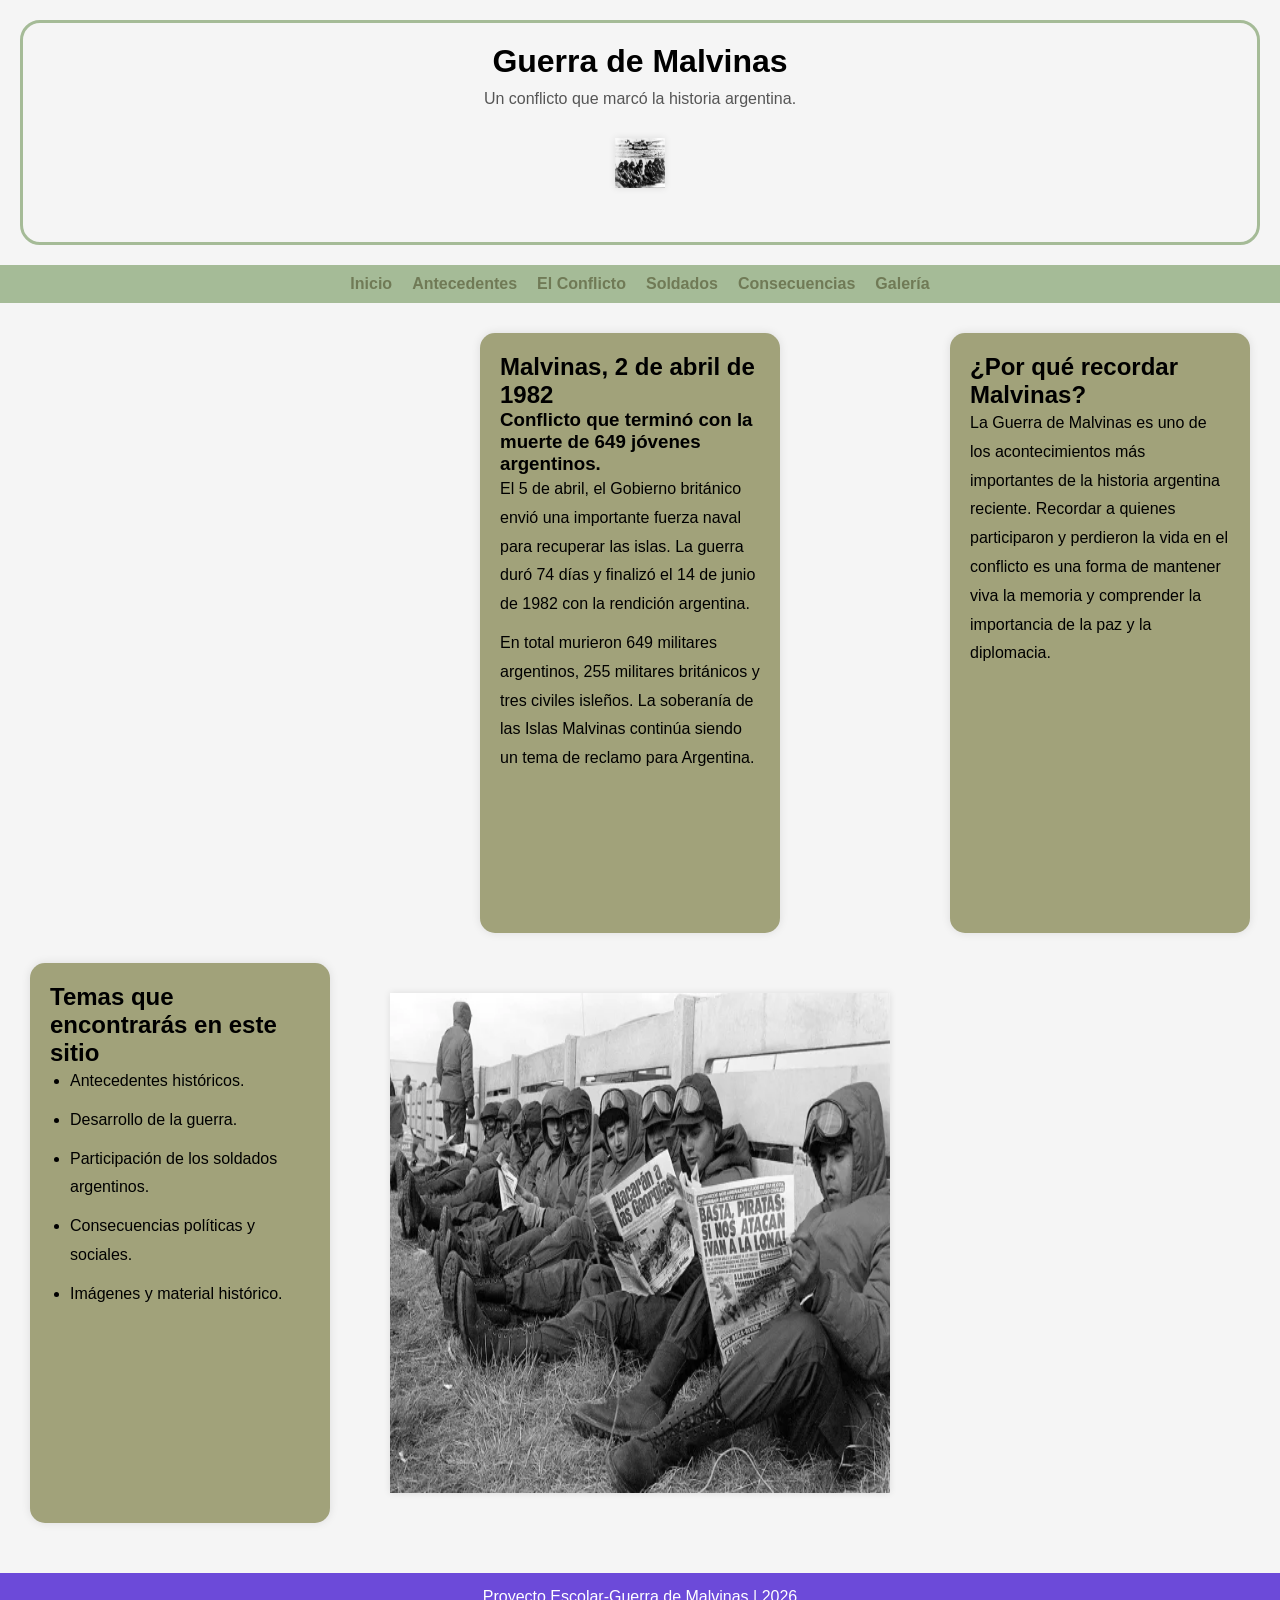
==== index.html @ 2944cec1 "añadi una section unica" ====
<!DOCTYPE html>
<html lang="es">

<head>
    <meta charset="UTF-8">
    <meta name="viewport" content="width=device-width, initial-scale=1.0">
    <title>Guerra de Malvinas</title>
    <link rel="stylesheet" href="estilos.css">
</head>

<body>

    <header>
        <h1>Guerra de Malvinas</h1>
        <p>Un conflicto que marcó la historia argentina.</p>
        <img src="assets/malvinas-scaled-1.jpg" alt="malvinas">
    </header>

    <nav>
        <ul>
            <li><a href="index.html">Inicio</a></li>
            <li><a href="antecedentes.html">Antecedentes</a></li>
            <li><a href="conflicto.html">El Conflicto</a></li>
            <li><a href="soldados.html">Soldados</a></li>
            <li><a href="consecuencias.html">Consecuencias</a></li>
            <li><a href="galeria.html">Galería</a></li>
        </ul>
    </nav>

    <main>

        <section class="primera-seccion">
            <h2>Malvinas, 2 de abril de 1982</h2>
            <h3>Conflicto que terminó con la muerte de 649 jóvenes argentinos.</h3>


            <p>
                El 5 de abril, el Gobierno británico envió una importante fuerza naval para recuperar
                las islas. La guerra duró 74 días y finalizó el 14 de junio de 1982 con la rendición
                argentina.
            </p>

            <p>
                En total murieron 649 militares argentinos, 255 militares británicos y tres civiles
                isleños. La soberanía de las Islas Malvinas continúa siendo un tema de reclamo para
                Argentina.
            </p>
        </section>

        <section class="primera-seccion">
            <h2>¿Por qué recordar Malvinas?</h2>

            <p>
                La Guerra de Malvinas es uno de los acontecimientos más importantes de la historia
                argentina reciente. Recordar a quienes participaron y perdieron la vida en el conflicto
                es una forma de mantener viva la memoria y comprender la importancia de la paz y la
                diplomacia.
            </p>
        </section>

        <section class="primera-seccion">
            <h2>Temas que encontrarás en este sitio</h2>

            <ul>
                <li>Antecedentes históricos.</li>
                <li>Desarrollo de la guerra.</li>
                <li>Participación de los soldados argentinos.</li>
                <li>Consecuencias políticas y sociales.</li>
                <li>Imágenes y material histórico.</li>
            </ul>
        </section>
        <img src="assets/2.webp" alt="img2" class="diario">

    </main>

    <footer>
        <p>Proyecto Escolar-Guerra de Malvinas | 2026</p>
    </footer>

</body>

</html>
---- estilos.css ----
* {
    margin: 0;
    padding: 0;
    box-sizing: border-box;
}

body {
    font-family: Arial, sans-serif;
    background-color: #f5f5f5;
}

header {
    border: 3px solid #a5bb97;
    border-radius: 20px;
    margin: 20px;
    padding: 20px;
    text-align: center;
    position: relative;
}

header h1 {
    margin-bottom: 10px;
}

header p {
    color: #555;
}

nav {
    background-color: #a5bb97;
    padding: 10px;
}

nav ul {
    list-style: none;
    display: flex;
    justify-content: center;
    gap: 20px;
}

nav a {
    text-decoration: none;
    color: rgb(112, 122, 86);
    font-weight: bold;
}

main {
    display: flex;
    flex-wrap: wrap;
    justify-content: space-between;
    gap: 30px;
    padding: 30px;
    position: relative;
}

main::before {
    content: "";
    width: 280px;
    height: 600px;
    border-radius: 20px;
    background-size: cover;
    background-position: center;
    display: block;
}

main::after {
    content: "";
    width: 280px;
    height: 380px;
    border-radius: 20px;
    background-size: cover;
    background-position: center;
    display: block;
    align-self: flex-end;
}

img {
    margin: 30px;
    box-shadow: 0 0 7px rgba(0, 0, 0, 0.1);
    width: 50px;
    height: 50px;
}

.diario {
    margin-right: auto;
    width: 500px;
    height: 500px;
}

.primera-seccion {
    box-shadow: 0 0 10px rgba(0, 0, 0, 0.1);
    width: 300px;
    height: 100;
    background: rgb(161, 162, 122);
    padding: 20px;
    border-radius: 15px
}

section p,
section li {
    line-height: 1.8;
    margin-bottom: 10px;
}

section ul {
    padding-left: 20px;
}

footer {
    background-color: #6c4ad9;
    color: white;
    text-align: center;
    padding: 15px;
    margin-top: 20px;
}
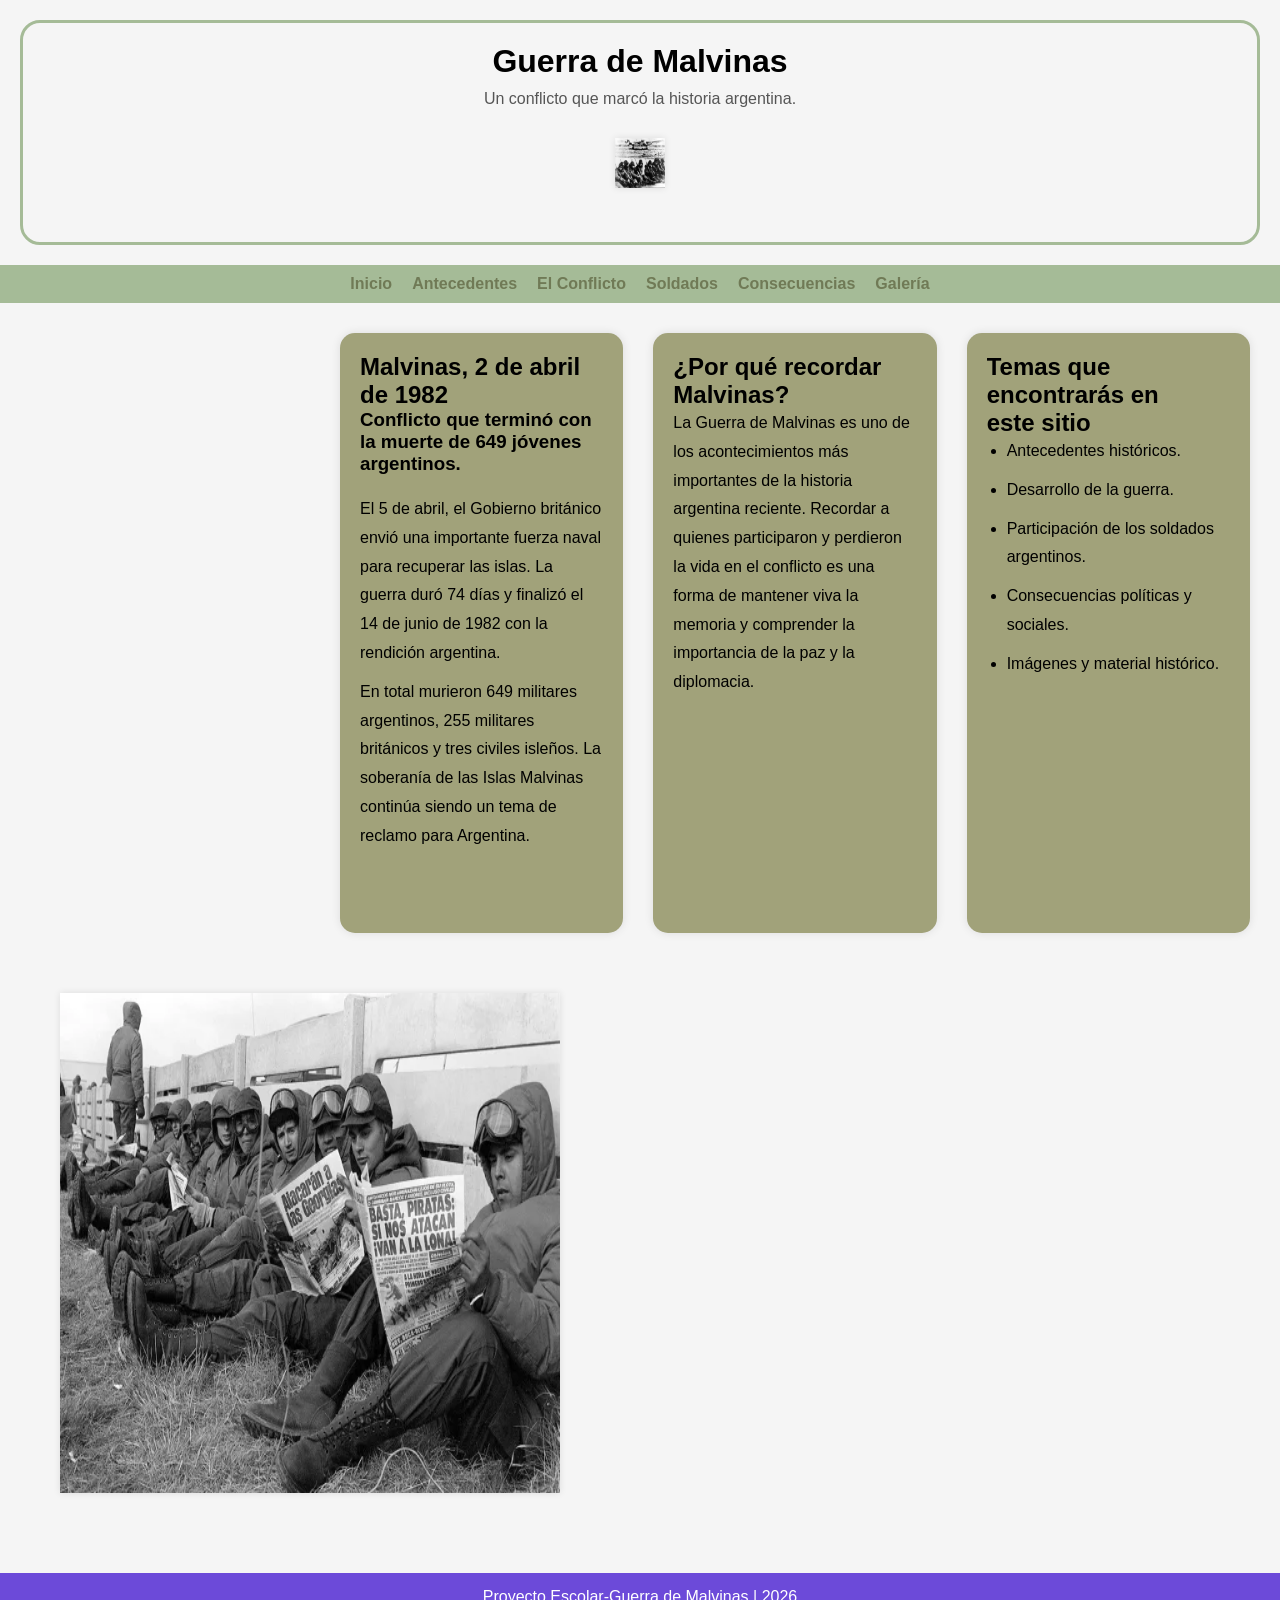
==== commit c4e99de3: "cambie a la sectyion anterior y corregi errores de width y heigth" ====
--- a/index.html
+++ b/index.html
@@ -29,7 +29,7 @@
 
     <main>
 
-        <section class="primera-seccion">
+        <section>
             <h2>Malvinas, 2 de abril de 1982</h2>
             <h3>Conflicto que terminó con la muerte de 649 jóvenes argentinos.</h3>
 
@@ -47,7 +47,7 @@
             </p>
         </section>
 
-        <section class="primera-seccion">
+        <section>
             <h2>¿Por qué recordar Malvinas?</h2>
 
             <p>
@@ -58,7 +58,7 @@
             </p>
         </section>
 
-        <section class="primera-seccion">
+        <section>
             <h2>Temas que encontrarás en este sitio</h2>
 
             <ul>
--- a/estilos.css
+++ b/estilos.css
@@ -87,13 +87,22 @@
     height: 500px;
 }
 
-.primera-seccion {
-    box-shadow: 0 0 10px rgba(0, 0, 0, 0.1);
-    width: 300px;
-    height: 100;
+section {
+    flex: 1;
+    width: 480px;
+    height: 450;
     background: rgb(161, 162, 122);
     padding: 20px;
-    border-radius: 15px
+    border-radius: 15px;
+    box-shadow: 0 0 10px rgba(0, 0, 0, 0.1);
+}
+
+section h2 {
+    margin-right: 17px;
+}
+
+section h3 {
+    margin-bottom: 20px;
 }
 
 section p,
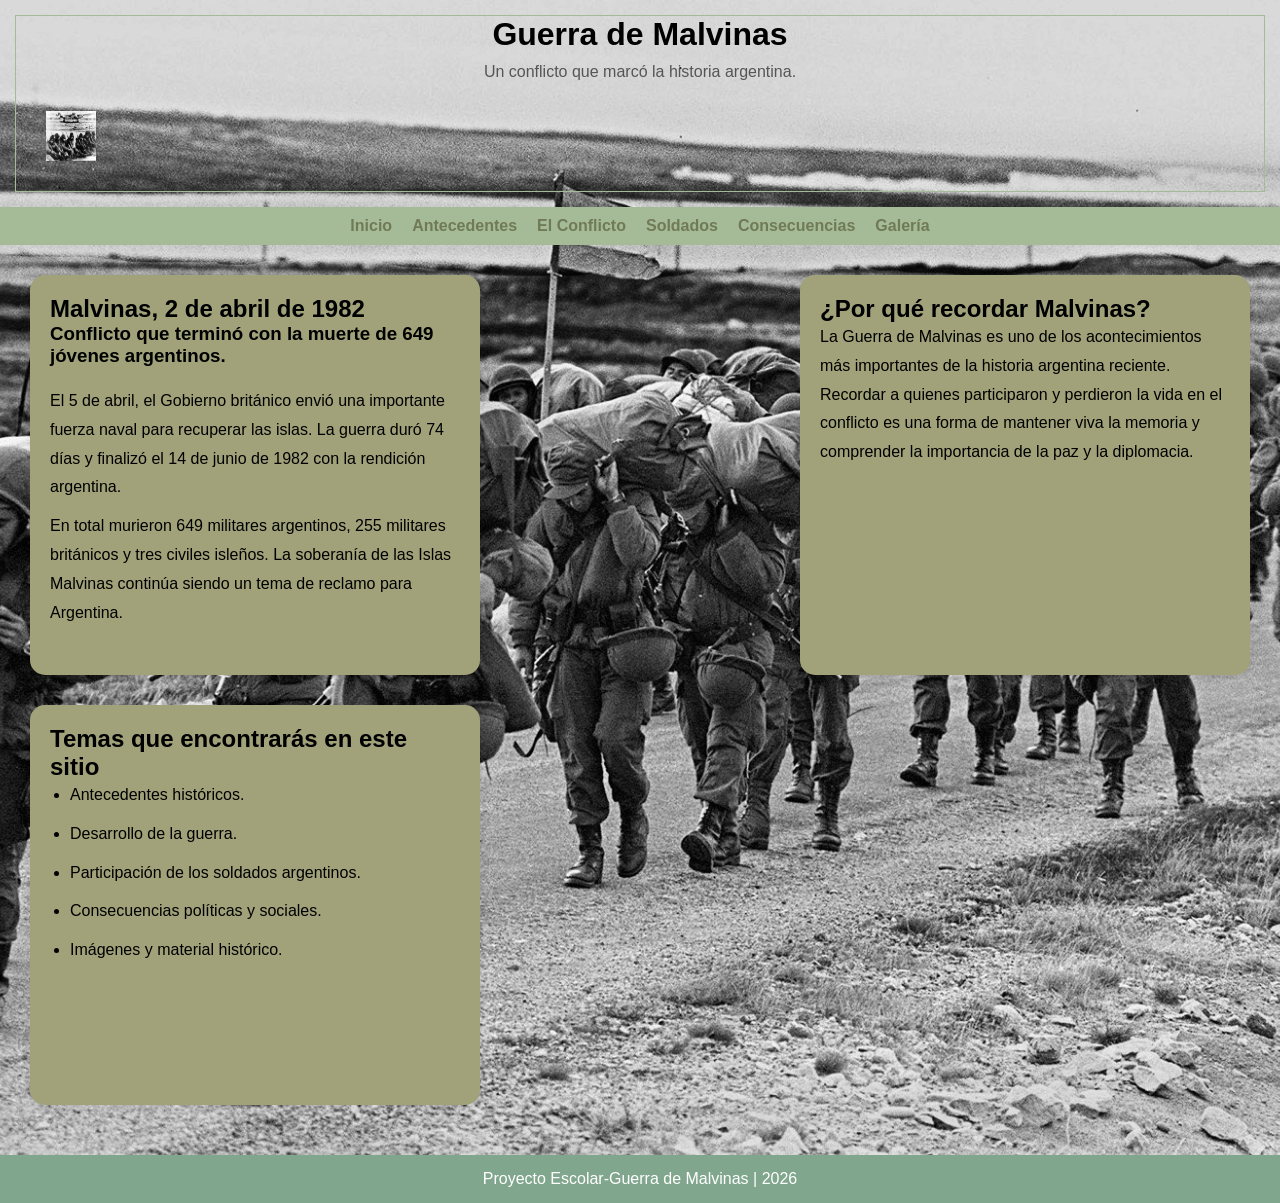
==== commit 76f85452: "añadi imagen al fondo y corregi textos" ====
--- a/index.html
+++ b/index.html
@@ -69,7 +69,6 @@
                 <li>Imágenes y material histórico.</li>
             </ul>
         </section>
-        <img src="assets/2.webp" alt="img2" class="diario">
 
     </main>
 
--- a/estilos.css
+++ b/estilos.css
@@ -2,18 +2,20 @@
     margin: 0;
     padding: 0;
     box-sizing: border-box;
+
 }
 
 body {
     font-family: Arial, sans-serif;
-    background-color: #f5f5f5;
+    background-color: #bfc2bb;
+    background-image: url(assets/foto2.webp);
+    background-position: top;
+    background-size: cover;
 }
 
 header {
-    border: 3px solid #a5bb97;
-    border-radius: 20px;
-    margin: 20px;
-    padding: 20px;
+    border: 1.5px solid #a5bb97;
+    margin: 15px;
     text-align: center;
     position: relative;
 }
@@ -54,7 +56,6 @@
 }
 
 main::before {
-    content: "";
     width: 280px;
     height: 600px;
     border-radius: 20px;
@@ -64,7 +65,6 @@
 }
 
 main::after {
-    content: "";
     width: 280px;
     height: 380px;
     border-radius: 20px;
@@ -77,6 +77,7 @@
 img {
     margin: 30px;
     box-shadow: 0 0 7px rgba(0, 0, 0, 0.1);
+    display: flex;
     width: 50px;
     height: 50px;
 }
@@ -88,9 +89,8 @@
 }
 
 section {
-    flex: 1;
-    width: 480px;
-    height: 450;
+    width: 450px;
+    height: 400px;
     background: rgb(161, 162, 122);
     padding: 20px;
     border-radius: 15px;
@@ -116,7 +116,7 @@
 }
 
 footer {
-    background-color: #6c4ad9;
+    background-color: #80a78d;
     color: white;
     text-align: center;
     padding: 15px;
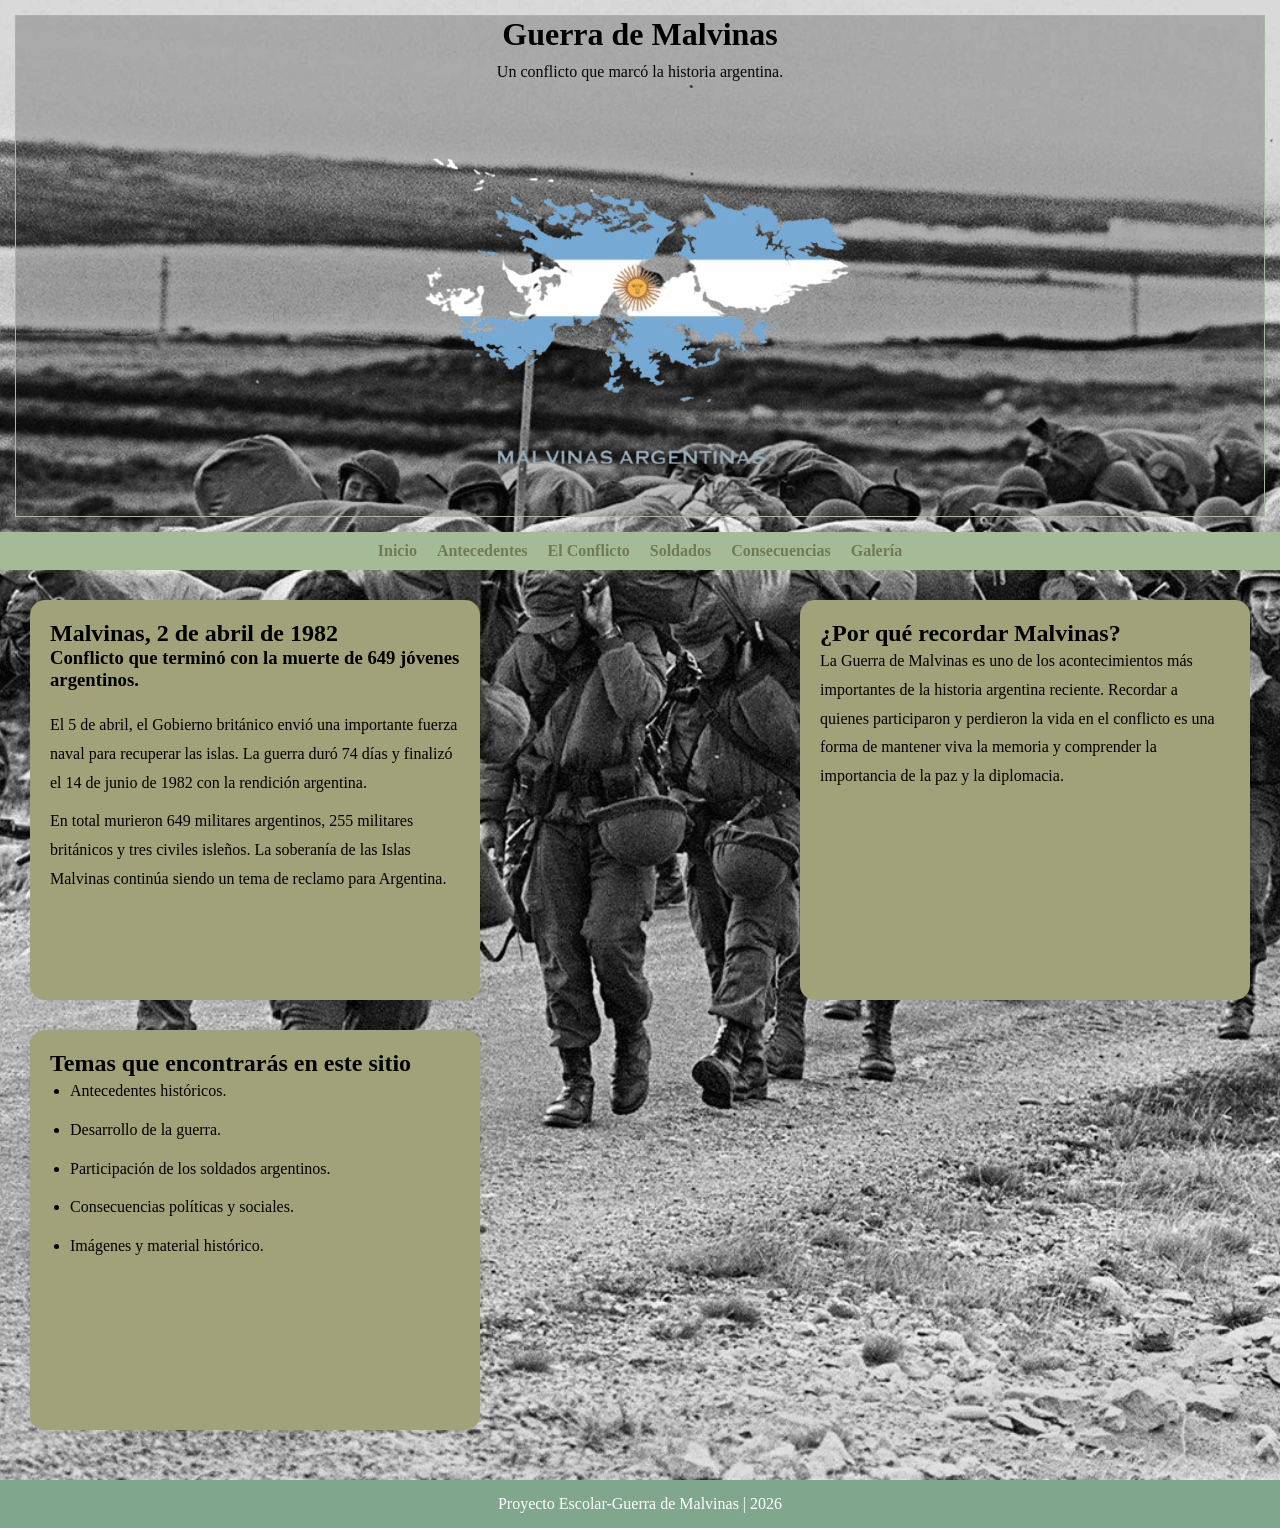
==== commit 77190415: "inserte imagen de logo" ====
--- a/index.html
+++ b/index.html
@@ -13,7 +13,7 @@
     <header>
         <h1>Guerra de Malvinas</h1>
         <p>Un conflicto que marcó la historia argentina.</p>
-        <img src="assets/malvinas-scaled-1.jpg" alt="malvinas">
+        <img src="assets/Islas-Malvinas-removebg-preview.png" alt="islas">
     </header>
 
     <nav>
--- a/estilos.css
+++ b/estilos.css
@@ -11,13 +11,16 @@
     background-image: url(assets/foto2.webp);
     background-position: top;
     background-size: cover;
+    font-family: Cambria, Cochin, Georgia, Times, 'Times New Roman', serif;
 }
 
 header {
+    font-family: 'Times New Roman', Times, serif;
     border: 1.5px solid #a5bb97;
     margin: 15px;
     text-align: center;
     position: relative;
+    background-color: rgba(11, 11, 11, 0.228);
 }
 
 header h1 {
@@ -25,7 +28,7 @@
 }
 
 header p {
-    color: #555;
+    color: rgb(7, 6, 6);
 }
 
 nav {
@@ -38,6 +41,7 @@
     display: flex;
     justify-content: center;
     gap: 20px;
+    font-family: Cambria, Cochin, Georgia, Times, 'Times New Roman', serif;
 }
 
 nav a {
@@ -74,13 +78,6 @@
     align-self: flex-end;
 }
 
-img {
-    margin: 30px;
-    box-shadow: 0 0 7px rgba(0, 0, 0, 0.1);
-    display: flex;
-    width: 50px;
-    height: 50px;
-}
 
 .diario {
     margin-right: auto;
@@ -95,6 +92,7 @@
     padding: 20px;
     border-radius: 15px;
     box-shadow: 0 0 10px rgba(0, 0, 0, 0.1);
+    font-family: 'Times New Roman', Times, serif;
 }
 
 section h2 {
@@ -109,6 +107,7 @@
 section li {
     line-height: 1.8;
     margin-bottom: 10px;
+    font-family: Cambria, Cochin, Georgia, Times, 'Times New Roman', serif;
 }
 
 section ul {
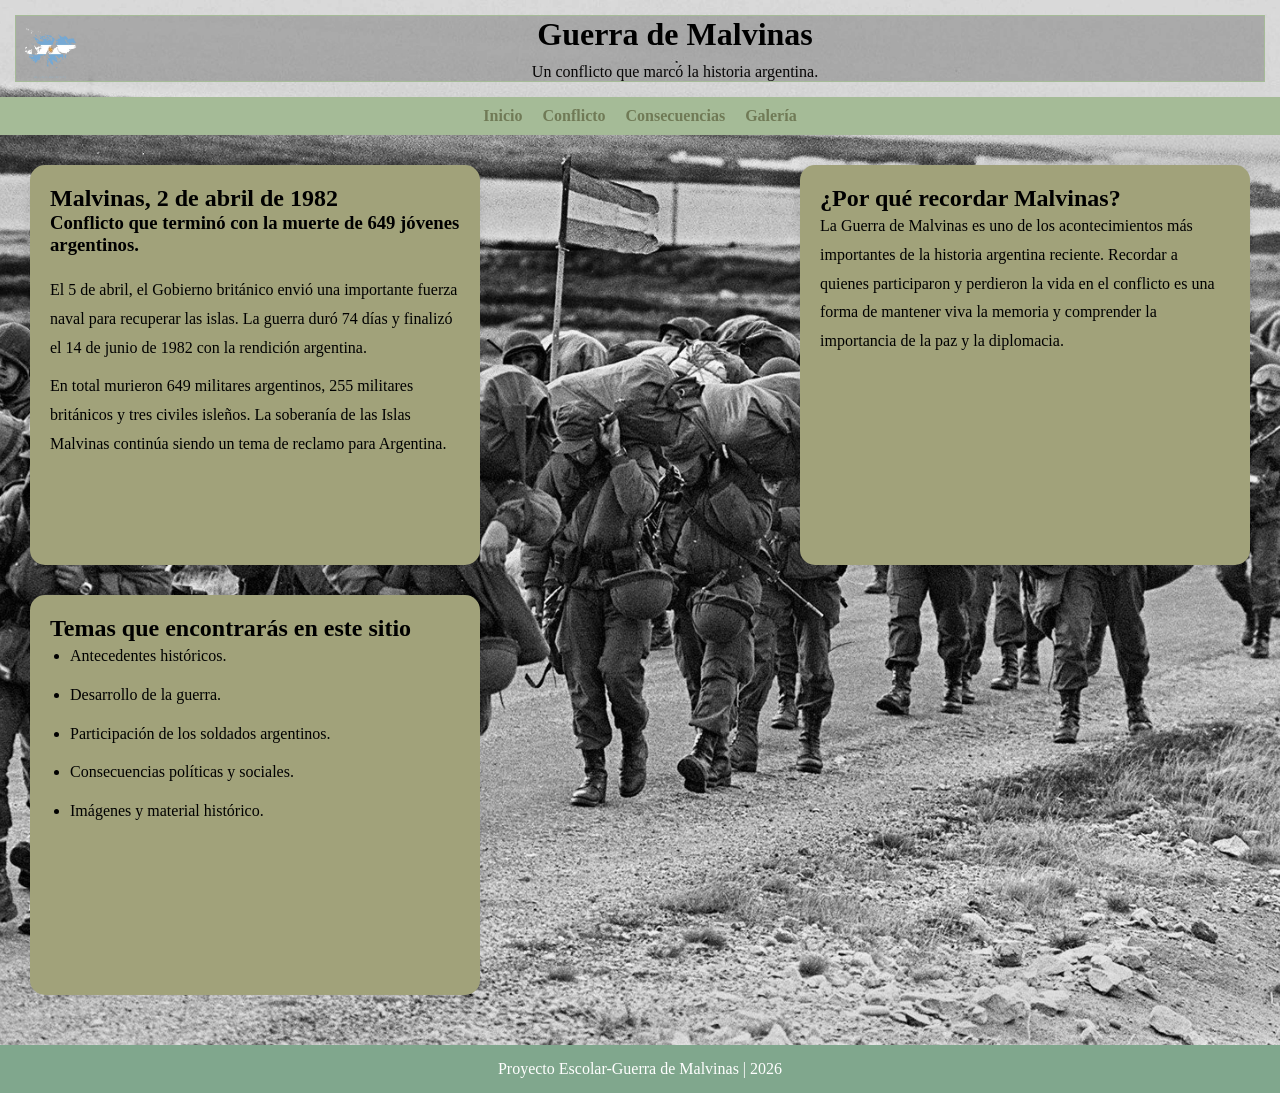
==== commit 15ef5d5b: "termine de poner bien el logo" ====
--- a/index.html
+++ b/index.html
@@ -11,17 +11,16 @@
 <body>
 
     <header>
+         <img src="assets/Islas-Malvinas-removebg-preview.png" alt="islas">
         <h1>Guerra de Malvinas</h1>
         <p>Un conflicto que marcó la historia argentina.</p>
-        <img src="assets/Islas-Malvinas-removebg-preview.png" alt="islas">
+       
     </header>
 
     <nav>
         <ul>
             <li><a href="index.html">Inicio</a></li>
-            <li><a href="antecedentes.html">Antecedentes</a></li>
-            <li><a href="conflicto.html">El Conflicto</a></li>
-            <li><a href="soldados.html">Soldados</a></li>
+            <li><a href="conflicto.html">Conflicto</a></li>
             <li><a href="consecuencias.html">Consecuencias</a></li>
             <li><a href="galeria.html">Galería</a></li>
         </ul>
--- a/estilos.css
+++ b/estilos.css
@@ -21,6 +21,12 @@
     text-align: center;
     position: relative;
     background-color: rgba(11, 11, 11, 0.228);
+}
+
+header img {
+    float: left;
+    width: 70px;
+    height: 70px;
 }
 
 header h1 {
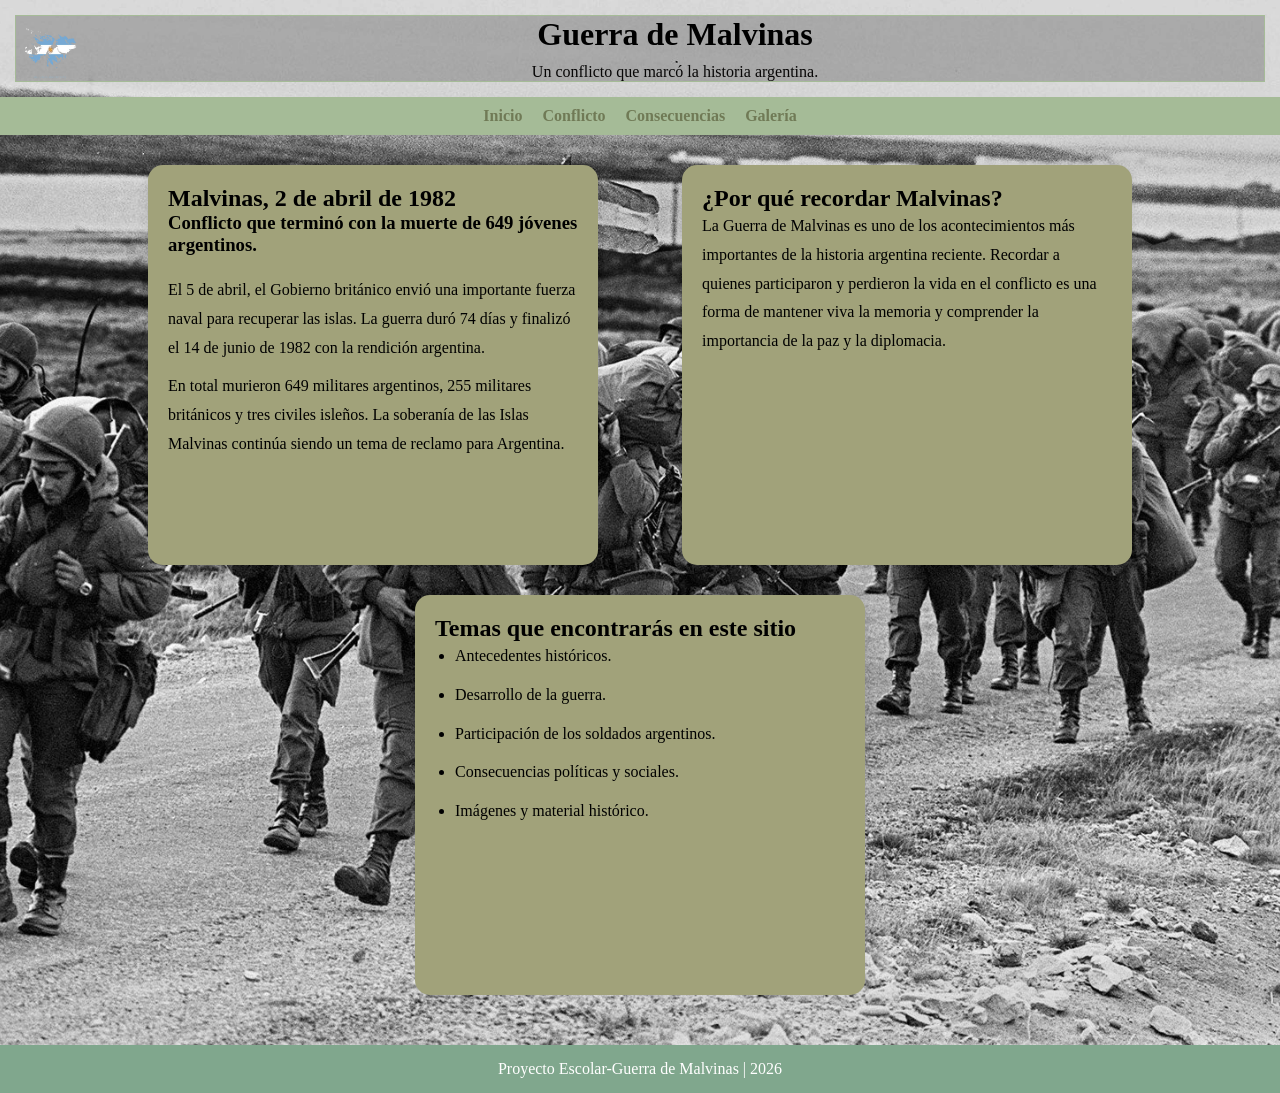
==== commit cb095c80: "conflicto" ====
--- a/index.html
+++ b/index.html
@@ -26,7 +26,7 @@
         </ul>
     </nav>
 
-    <main>
+    <main id="inicio">
 
         <section>
             <h2>Malvinas, 2 de abril de 1982</h2>
--- a/estilos.css
+++ b/estilos.css
@@ -59,10 +59,11 @@
 main {
     display: flex;
     flex-wrap: wrap;
-    justify-content: space-between;
+    justify-content: space-evenly;
     gap: 30px;
     padding: 30px;
-    position: relative;
+    width: 90%;
+    margin: 0 auto;
 }
 
 main::before {
@@ -126,4 +127,30 @@
     text-align: center;
     padding: 15px;
     margin-top: 20px;
+}
+
+.conflicto {
+    display: flex;
+    width: 600px;
+    height: 400px;
+    background: rgb(161, 162, 122);
+    padding: 15px;
+    border-radius: 10px;
+    font-family: 'Times New Roman', Times, serif;
+    justify-content: space-evenly
+}
+
+.prueba {
+    height: 600px;
+}
+
+#inicio {
+    display: flex;
+    flex-wrap: wrap;
+    justify-content: space-evenly;
+    gap: 30px;
+    padding: 30px;
+    margin: 0 auto;
+    width: 0 auto;
+
 }
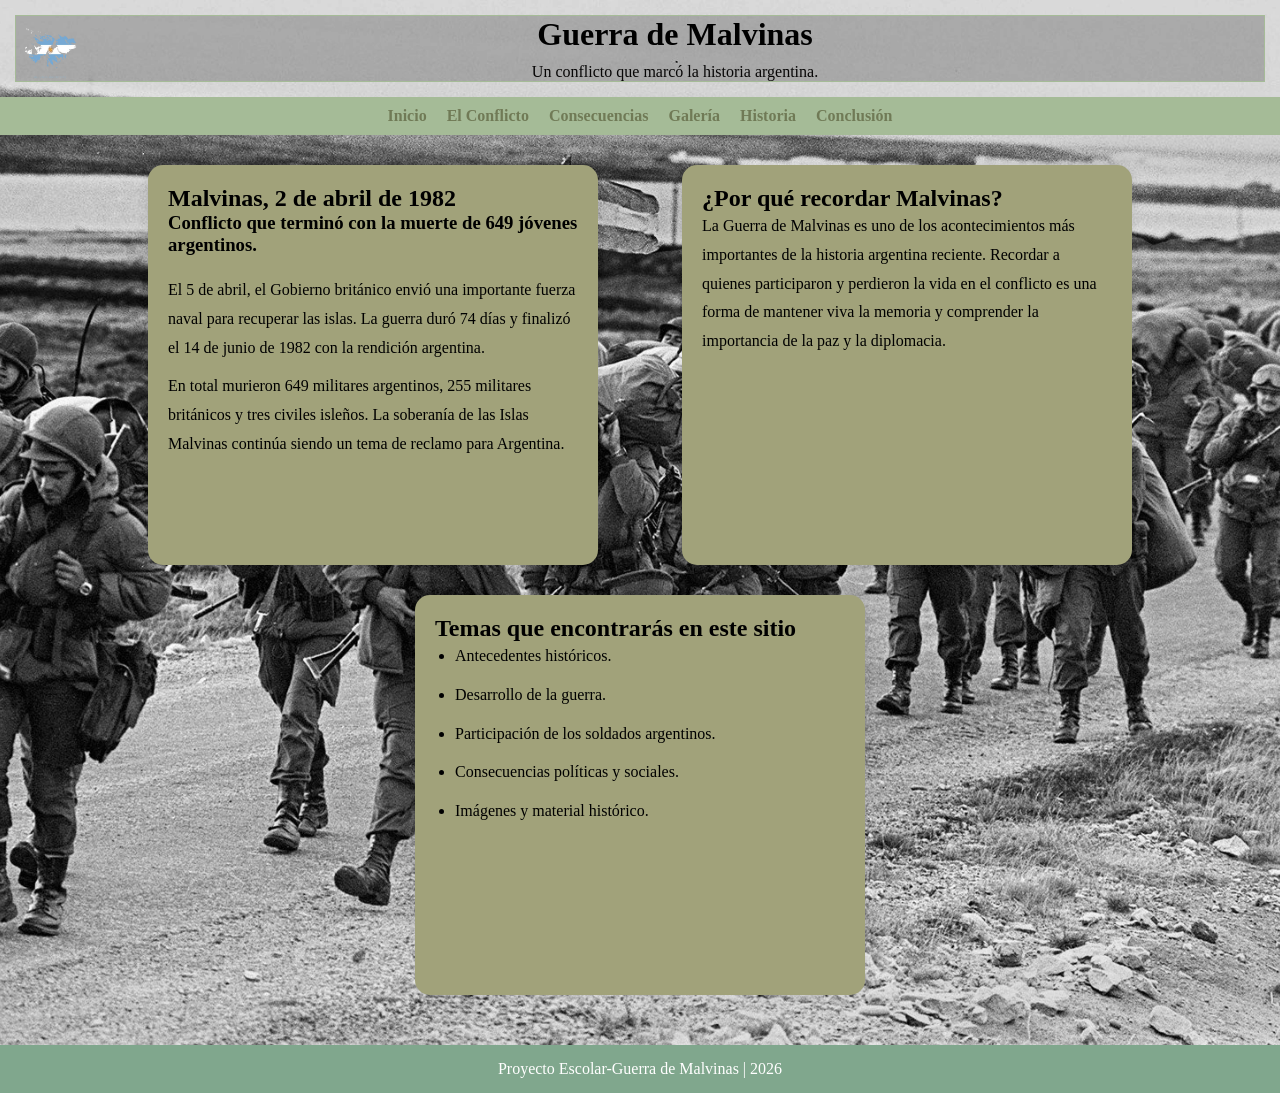
==== commit d5843292: "conclusion e historia" ====
--- a/index.html
+++ b/index.html
@@ -19,10 +19,12 @@
 
     <nav>
         <ul>
-            <li><a href="index.html">Inicio</a></li>
-            <li><a href="conflicto.html">Conflicto</a></li>
+           <li><a href="index.html">Inicio</a></li>
+            <li><a href="conflicto.html">El Conflicto</a></li>
             <li><a href="consecuencias.html">Consecuencias</a></li>
             <li><a href="galeria.html">Galería</a></li>
+            <li><a href="historia.html">Historia</a></li>
+            <li><a href="conclusion.html">Conclusión</a></li>
         </ul>
     </nav>
 
--- a/estilos.css
+++ b/estilos.css
@@ -153,4 +153,22 @@
     margin: 0 auto;
     width: 0 auto;
 
-}+}
+
+.consecuencia {
+    width: 450px;
+    height: 600px;
+    background: rgb(161, 162, 122);
+    padding: 20px;
+    border-radius: 15px;
+    box-shadow: 0 0 10px rgba(0, 0, 0, 0.1);
+    font-family: 'Times New Roman', Times, serif;
+     display: flex;
+    flex-wrap: wrap;
+    justify-content: space-evenly;
+    gap: 30px;
+    padding: 30px;
+    margin: 0 auto;
+    width: 0 auto;
+
+}
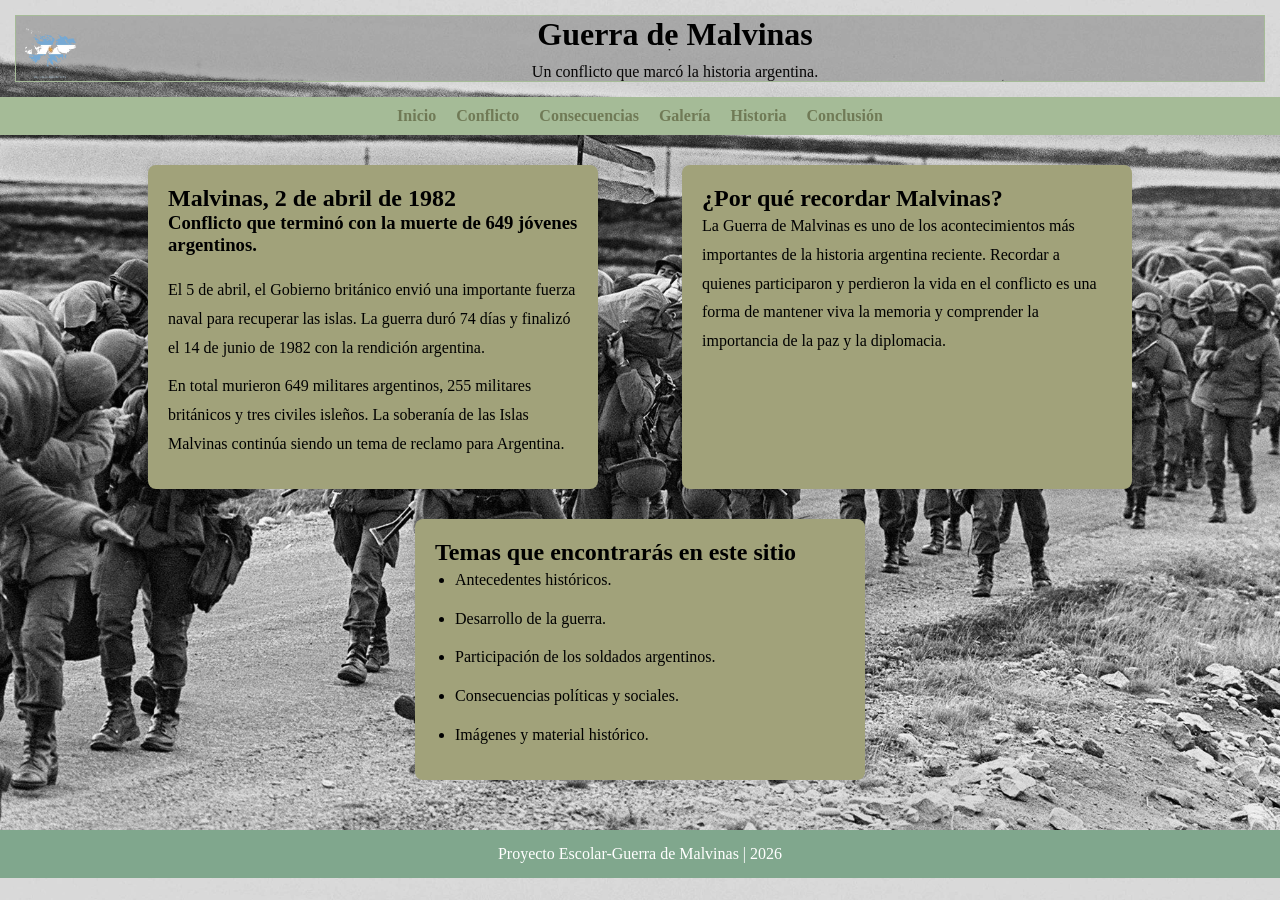
==== commit 0e4c6746: "conclusion, galeria, css e historia" ====
--- a/index.html
+++ b/index.html
@@ -20,7 +20,7 @@
     <nav>
         <ul>
            <li><a href="index.html">Inicio</a></li>
-            <li><a href="conflicto.html">El Conflicto</a></li>
+            <li><a href="conflicto.html">Conflicto</a></li>
             <li><a href="consecuencias.html">Consecuencias</a></li>
             <li><a href="galeria.html">Galería</a></li>
             <li><a href="historia.html">Historia</a></li>
--- a/estilos.css
+++ b/estilos.css
@@ -94,10 +94,9 @@
 
 section {
     width: 450px;
-    height: 400px;
     background: rgb(161, 162, 122);
     padding: 20px;
-    border-radius: 15px;
+    border-radius: 8px;
     box-shadow: 0 0 10px rgba(0, 0, 0, 0.1);
     font-family: 'Times New Roman', Times, serif;
 }
@@ -119,14 +118,6 @@
 
 section ul {
     padding-left: 20px;
-}
-
-footer {
-    background-color: #80a78d;
-    color: white;
-    text-align: center;
-    padding: 15px;
-    margin-top: 20px;
 }
 
 .conflicto {
@@ -155,7 +146,7 @@
 
 }
 
-.consecuencia {
+.consecuencias {
     width: 450px;
     height: 600px;
     background: rgb(161, 162, 122);
@@ -163,7 +154,7 @@
     border-radius: 15px;
     box-shadow: 0 0 10px rgba(0, 0, 0, 0.1);
     font-family: 'Times New Roman', Times, serif;
-     display: flex;
+    display: flex;
     flex-wrap: wrap;
     justify-content: space-evenly;
     gap: 30px;
@@ -172,3 +163,31 @@
     width: 0 auto;
 
 }
+
+.galeria {
+    background: rgba(161, 162, 122, 0.82);
+    padding: 20px;
+    border-radius: 8px;
+    font-family: 'Times New Roman', Times, serif;
+    flex-wrap: wrap;
+    justify-content: center;
+}
+
+.imagenes {
+    width: 100%;
+    justify-content: center;
+}
+
+.historia {
+    width: 100%;
+    justify-content: center;
+}
+
+footer {
+    background-color: #80a78d;
+    color: white;
+    text-align: center;
+    padding: 15px;
+    margin-top: 20px;
+    width: 100%;
+}
